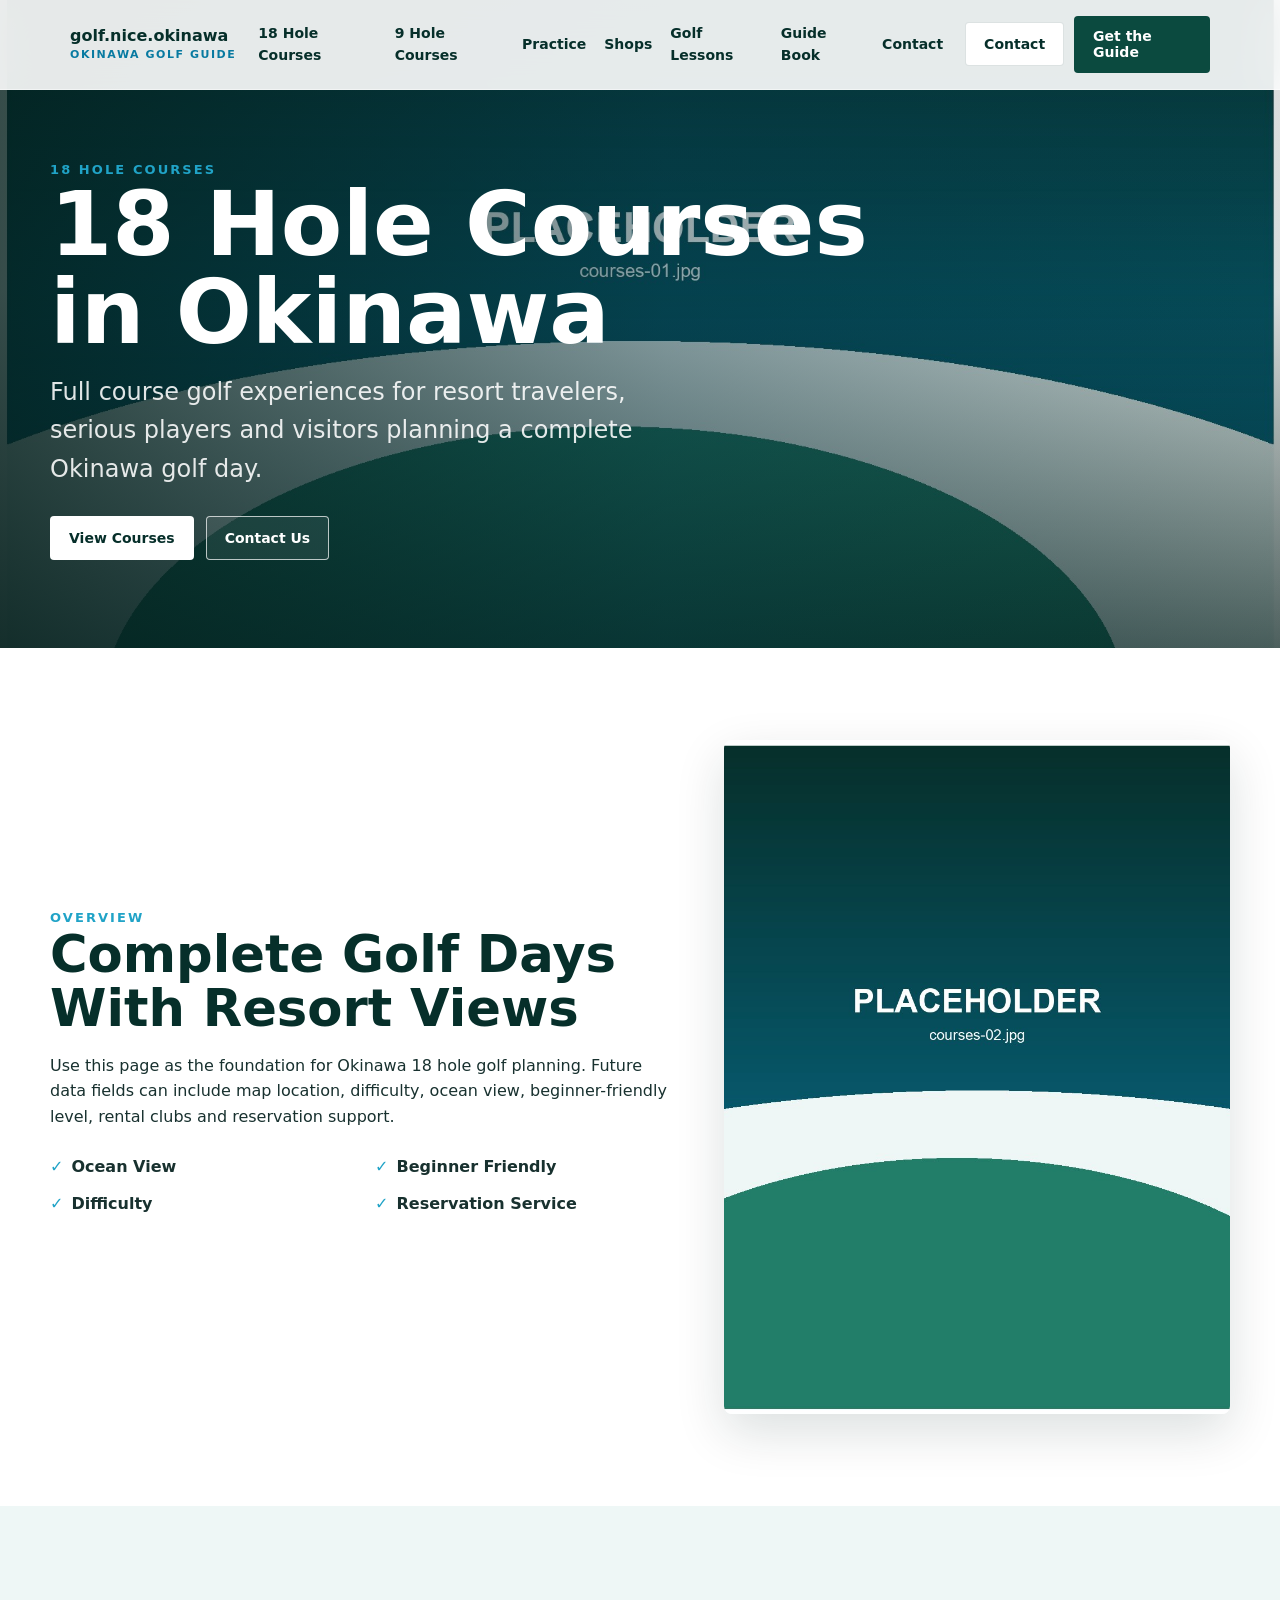
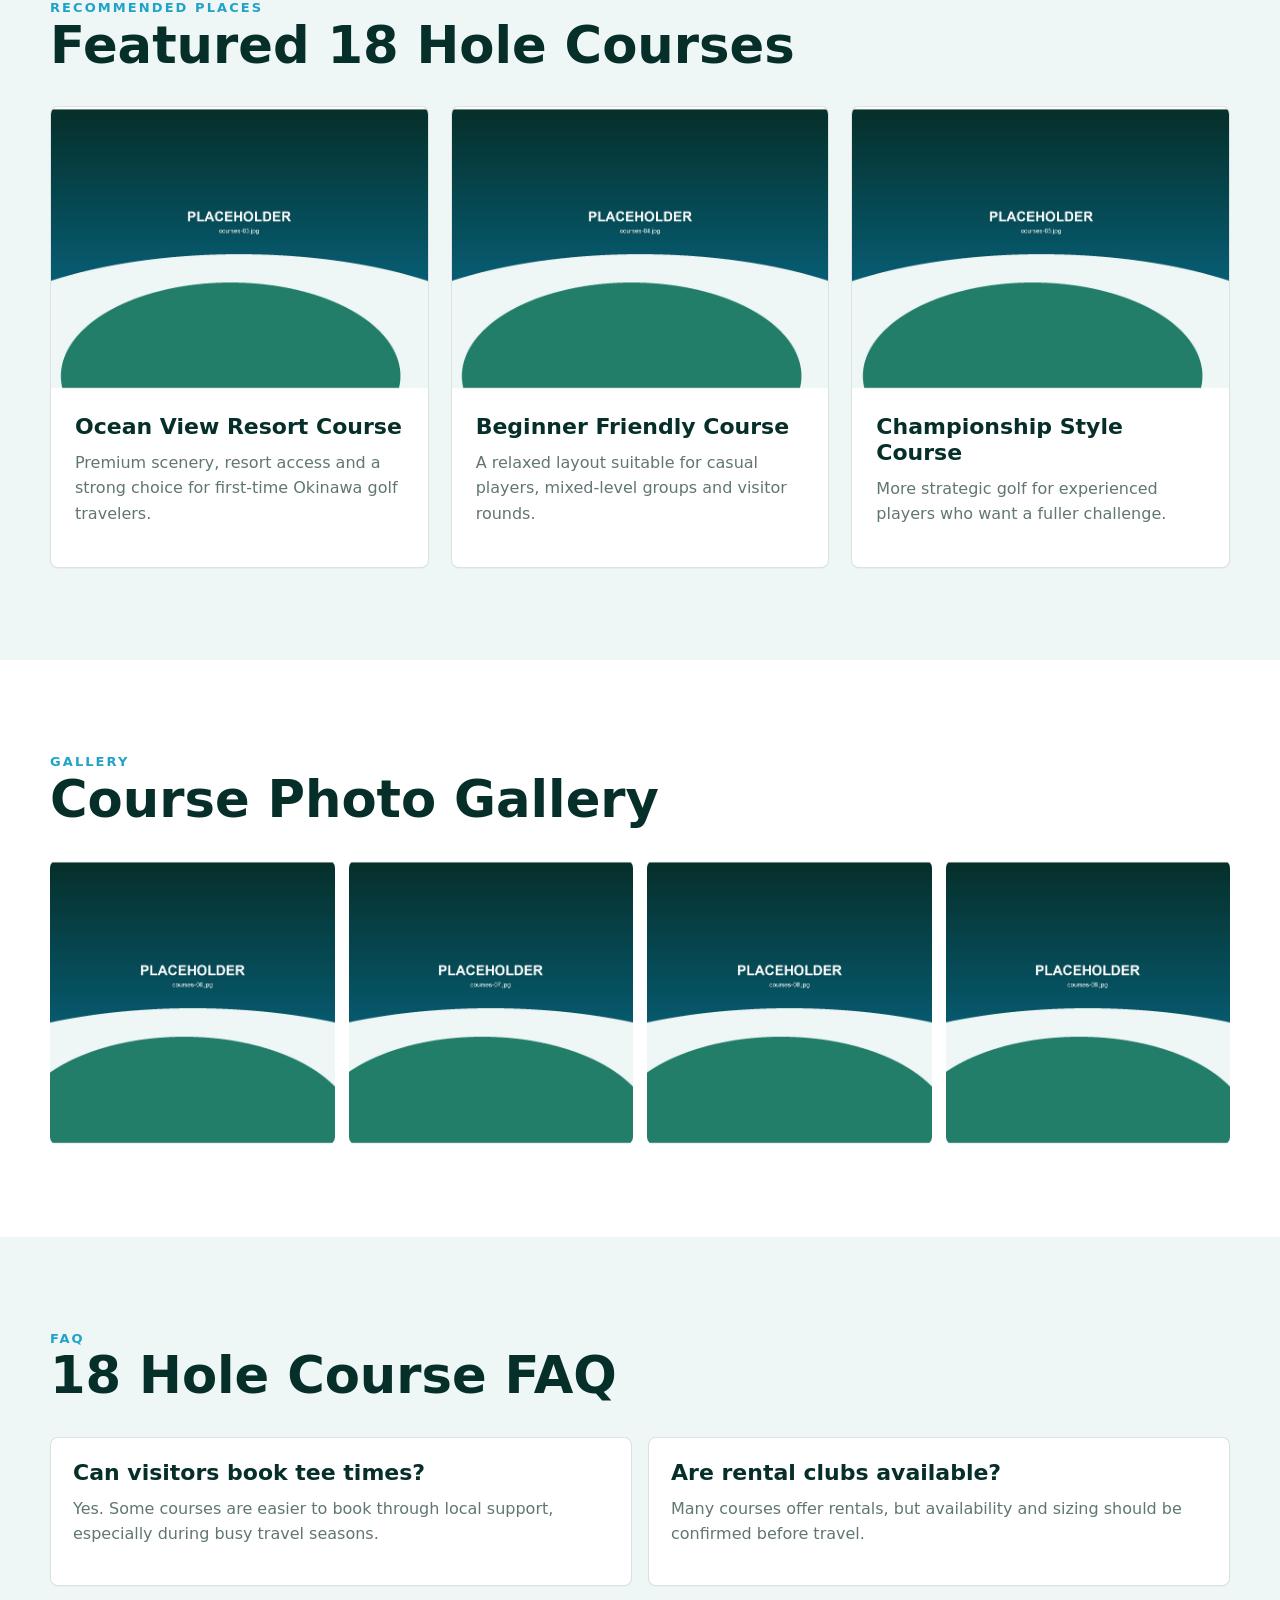
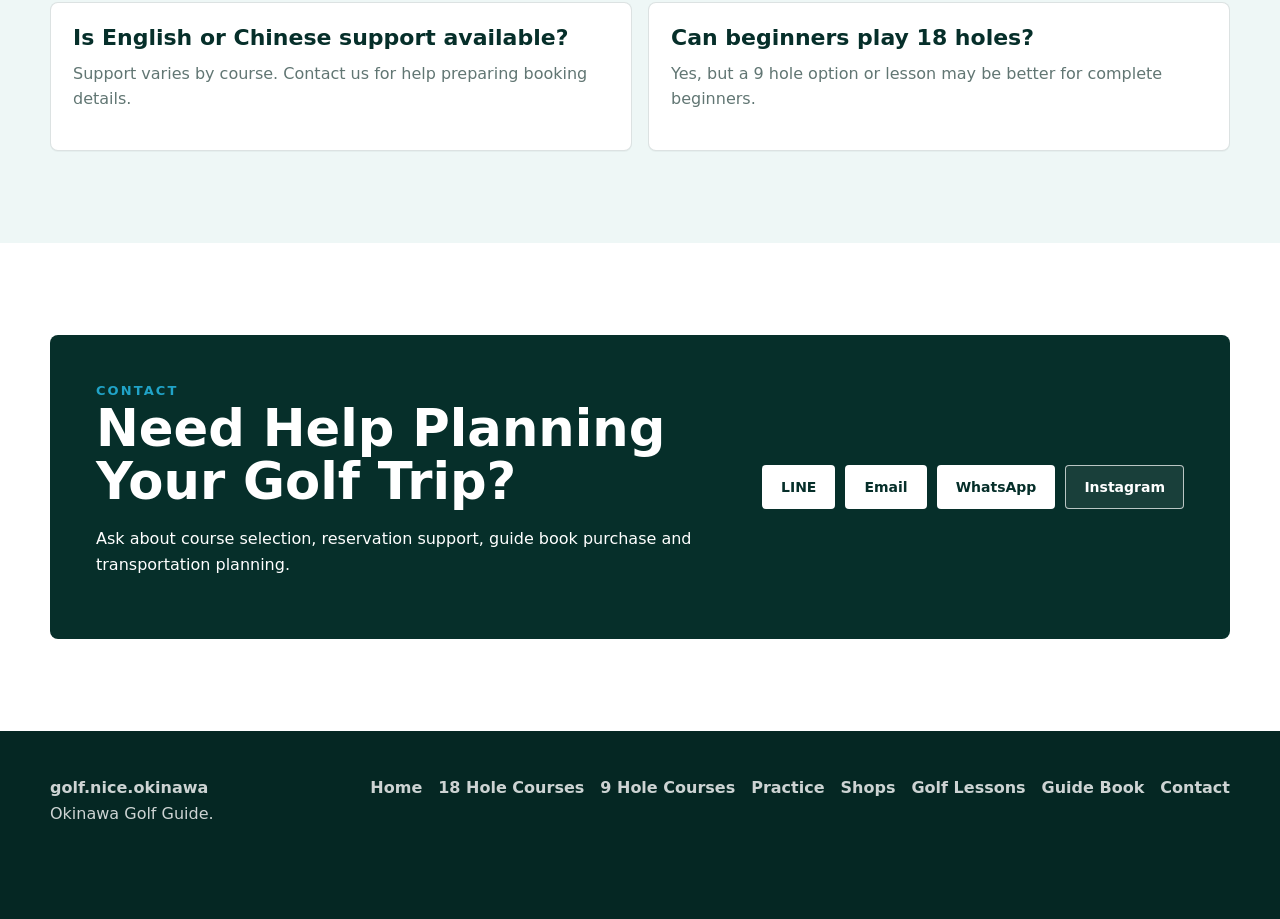
==== courses/index.html @ c6fe8870 "Add Okinawa golf guide website" ====
<!doctype html>
<html lang="en">
<head>
  <meta charset="utf-8">
  <meta name="viewport" content="width=device-width, initial-scale=1">
  <title>18 Hole Courses in Okinawa | Okinawa Golf Guide</title>
  <meta name="description" content="A guide to 18 hole golf courses in Okinawa with ocean view, beginner friendly, difficulty and reservation service notes prepared for future expansion.">
  <meta property="og:title" content="18 Hole Courses in Okinawa">
  <meta property="og:description" content="Compare Okinawa 18 hole golf courses for resort golf trips.">
  <meta property="og:type" content="website">
  <meta property="og:image" content="../placeholder/courses-01.jpg">
  <link rel="alternate" hreflang="en" href="./">
  <link rel="alternate" hreflang="zh-Hant" href="./">
  <link rel="alternate" hreflang="ja" href="./">
  <link rel="stylesheet" href="../assets/styles.css">
  <script type="application/ld+json">{"@context":"https://schema.org","@type":"ItemList","name":"18 Hole Courses in Okinawa","inLanguage":["en","zh-Hant","ja"],"itemListElement":[{"@type":"SportsActivityLocation","name":"Ocean View Resort Course"},{"@type":"SportsActivityLocation","name":"Beginner Friendly Course"},{"@type":"SportsActivityLocation","name":"Championship Style Course"}]}</script>
</head>
<body>
  <header class="site-header"><nav class="nav" aria-label="Main navigation"><a class="brand" href="../index.html">golf.nice.okinawa<small>Okinawa Golf Guide</small></a><button class="menu-toggle" type="button" aria-label="Open menu" aria-expanded="false"><span></span></button><div class="nav-links"><a href="../courses/index.html">18 Hole Courses</a><a href="../short-course/index.html">9 Hole Courses</a><a href="../practice/index.html">Practice</a><a href="../shops/index.html">Shops</a><a href="../lessons/index.html">Golf Lessons</a><a href="../index.html#guide">Guide Book</a><a href="#contact">Contact</a></div><div class="nav-actions"><a class="btn btn-ghost" href="#contact">Contact</a><a class="btn btn-primary" href="../index.html#buy">Get the Guide</a></div></nav></header>
  <main>
    <section class="hero compact"><div class="hero-media"><img src="../placeholder/courses-01.jpg" alt="18 hole golf course with ocean view in Okinawa"></div><div class="hero-content"><div class="eyebrow">18 Hole Courses</div><h1>18 Hole Courses in Okinawa</h1><p>Full course golf experiences for resort travelers, serious players and visitors planning a complete Okinawa golf day.</p><div class="hero-actions"><a class="btn btn-light" href="#recommendations">View Courses</a><a class="btn btn-outline" href="#contact">Contact Us</a></div></div></section>
    <section class="section"><div class="container split"><div><div class="eyebrow">Overview</div><h2>Complete Golf Days With Resort Views</h2><p>Use this page as the foundation for Okinawa 18 hole golf planning. Future data fields can include map location, difficulty, ocean view, beginner-friendly level, rental clubs and reservation support.</p><ul class="check-list"><li>Ocean View</li><li>Beginner Friendly</li><li>Difficulty</li><li>Reservation Service</li></ul></div><div class="book-cover"><img src="../placeholder/courses-02.jpg" alt="Resort golf fairway"></div></div></section>
    <section class="section alt" id="recommendations"><div class="container"><div class="section-head"><div class="eyebrow">Recommended Places</div><h2>Featured 18 Hole Courses</h2></div><div class="card-grid"><article class="course-card"><div class="image"><img src="../placeholder/courses-03.jpg" alt="Ocean view course"></div><div class="content"><h3>Ocean View Resort Course</h3><p>Premium scenery, resort access and a strong choice for first-time Okinawa golf travelers.</p></div></article><article class="course-card"><div class="image"><img src="../placeholder/courses-04.jpg" alt="Beginner friendly course"></div><div class="content"><h3>Beginner Friendly Course</h3><p>A relaxed layout suitable for casual players, mixed-level groups and visitor rounds.</p></div></article><article class="course-card"><div class="image"><img src="../placeholder/courses-05.jpg" alt="Championship style course"></div><div class="content"><h3>Championship Style Course</h3><p>More strategic golf for experienced players who want a fuller challenge.</p></div></article></div></div></section>
    <section class="section"><div class="container"><div class="section-head"><div class="eyebrow">Gallery</div><h2>Course Photo Gallery</h2></div><div class="gallery"><div class="tile"><img src="../placeholder/courses-06.jpg" alt="Golf gallery 1"></div><div class="tile"><img src="../placeholder/courses-07.jpg" alt="Golf gallery 2"></div><div class="tile"><img src="../placeholder/courses-08.jpg" alt="Golf gallery 3"></div><div class="tile"><img src="../placeholder/courses-09.jpg" alt="Golf gallery 4"></div></div></div></section>
    <section class="section alt"><div class="container"><div class="section-head"><div class="eyebrow">FAQ</div><h2>18 Hole Course FAQ</h2></div><div class="faq-grid"><article class="faq-item"><h3>Can visitors book tee times?</h3><p>Yes. Some courses are easier to book through local support, especially during busy travel seasons.</p></article><article class="faq-item"><h3>Are rental clubs available?</h3><p>Many courses offer rentals, but availability and sizing should be confirmed before travel.</p></article><article class="faq-item"><h3>Is English or Chinese support available?</h3><p>Support varies by course. Contact us for help preparing booking details.</p></article><article class="faq-item"><h3>Can beginners play 18 holes?</h3><p>Yes, but a 9 hole option or lesson may be better for complete beginners.</p></article></div></div></section>
    <section class="section" id="contact"><div class="container contact-band"><div><div class="eyebrow">Contact</div><h2>Need Help Planning Your Golf Trip?</h2><p>Ask about course selection, reservation support, guide book purchase and transportation planning.</p></div><div class="contact-actions"><a class="btn btn-light" href="#">LINE</a><a class="btn btn-light" href="mailto:hello@golf.nice.okinawa">Email</a><a class="btn btn-light" href="#">WhatsApp</a><a class="btn btn-outline" href="#">Instagram</a></div></div></section>
  </main>
  <div class="sticky-contact"><a class="btn btn-blue" href="#contact">Contact</a><a class="btn btn-primary" href="../index.html#buy">Get the Guide</a></div>
  <footer class="site-footer"><div class="footer-inner"><div><strong>golf.nice.okinawa</strong><br>Okinawa Golf Guide.</div><div class="footer-links"><a href="../index.html">Home</a><a href="../courses/index.html">18 Hole Courses</a><a href="../short-course/index.html">9 Hole Courses</a><a href="../practice/index.html">Practice</a><a href="../shops/index.html">Shops</a><a href="../lessons/index.html">Golf Lessons</a><a href="../index.html#guide">Guide Book</a><a href="#contact">Contact</a></div></div></footer><script src="../assets/site.js"></script>
</body>
</html>
---- assets/styles.css ----
:root {
  --green-950: #062f2a;
  --green-800: #0b4a3f;
  --green-700: #116152;
  --blue-700: #087aa1;
  --blue-500: #20a3c7;
  --sand: #f5f1e8;
  --mist: #eef7f6;
  --ink: #18312f;
  --muted: #617673;
  --line: rgba(10, 55, 50, 0.14);
  --white: #ffffff;
  --shadow: 0 18px 50px rgba(4, 38, 35, 0.14);
  font-family: Inter, ui-sans-serif, system-ui, -apple-system, BlinkMacSystemFont, "Segoe UI", sans-serif;
}

* {
  box-sizing: border-box;
}

html {
  scroll-behavior: smooth;
}

body {
  margin: 0;
  color: var(--ink);
  background: var(--white);
  font-size: 16px;
  line-height: 1.6;
}

img {
  display: block;
  width: 100%;
  height: 100%;
  object-fit: cover;
}

a {
  color: inherit;
  text-decoration: none;
}

.site-header {
  position: fixed;
  top: 0;
  left: 0;
  z-index: 20;
  width: 100%;
  background: rgba(255, 255, 255, 0.9);
  border-bottom: 1px solid rgba(255, 255, 255, 0.45);
  backdrop-filter: blur(18px);
}

.nav {
  max-width: 1180px;
  margin: 0 auto;
  padding: 14px 20px;
  display: flex;
  align-items: center;
  gap: 22px;
}

.brand {
  display: grid;
  line-height: 1;
  color: var(--green-950);
  font-weight: 800;
  letter-spacing: 0;
  min-width: max-content;
}

.brand small {
  margin-top: 5px;
  color: var(--blue-700);
  font-size: 11px;
  font-weight: 700;
  text-transform: uppercase;
  letter-spacing: 0.14em;
}

.nav-links {
  margin-left: auto;
  display: flex;
  align-items: center;
  gap: 18px;
  color: var(--green-950);
  font-size: 14px;
  font-weight: 700;
}

.nav-links a {
  padding: 8px 0;
}

.nav-actions {
  display: flex;
  align-items: center;
  gap: 10px;
}

.menu-toggle {
  display: none;
  width: 42px;
  height: 42px;
  border: 1px solid var(--line);
  background: var(--white);
  color: var(--green-950);
}

.menu-toggle span,
.menu-toggle::before,
.menu-toggle::after {
  content: "";
  display: block;
  width: 18px;
  height: 2px;
  margin: 4px auto;
  background: currentColor;
}

.btn {
  display: inline-flex;
  align-items: center;
  justify-content: center;
  min-height: 44px;
  padding: 11px 18px;
  border: 1px solid transparent;
  border-radius: 4px;
  font-weight: 800;
  font-size: 14px;
  line-height: 1.2;
  cursor: pointer;
  transition: transform 160ms ease, background 160ms ease, border-color 160ms ease;
}

.btn:hover {
  transform: translateY(-1px);
}

.btn-primary {
  background: var(--green-800);
  color: var(--white);
}

.btn-blue {
  background: var(--blue-700);
  color: var(--white);
}

.btn-light {
  background: var(--white);
  color: var(--green-950);
}

.btn-outline {
  border-color: rgba(255, 255, 255, 0.7);
  color: var(--white);
  background: rgba(255, 255, 255, 0.08);
}

.btn-ghost {
  border-color: var(--line);
  color: var(--green-950);
  background: var(--white);
}

.hero {
  min-height: 100svh;
  position: relative;
  display: grid;
  align-items: end;
  overflow: hidden;
  color: var(--white);
  background: var(--green-950);
}

.hero.compact {
  min-height: 72svh;
}

.hero-media {
  position: absolute;
  inset: 0;
}

.hero-media::after {
  content: "";
  position: absolute;
  inset: 0;
  background: linear-gradient(90deg, rgba(3, 31, 28, 0.78), rgba(3, 45, 56, 0.38) 52%, rgba(3, 31, 28, 0.08)), linear-gradient(0deg, rgba(2, 28, 25, 0.68), rgba(2, 28, 25, 0.08) 55%);
}

.hero-content {
  position: relative;
  z-index: 1;
  width: min(1180px, calc(100% - 40px));
  margin: 0 auto;
  padding: 126px 0 88px;
}

.eyebrow {
  color: var(--blue-500);
  font-size: 13px;
  font-weight: 900;
  letter-spacing: 0.16em;
  text-transform: uppercase;
}

h1,
h2,
h3,
p {
  margin-top: 0;
}

h1 {
  max-width: 860px;
  margin-bottom: 16px;
  font-size: clamp(44px, 7vw, 92px);
  line-height: 0.98;
  letter-spacing: 0;
}

h2 {
  margin-bottom: 18px;
  color: var(--green-950);
  font-size: clamp(31px, 4vw, 54px);
  line-height: 1.04;
  letter-spacing: 0;
}

h3 {
  margin-bottom: 10px;
  color: var(--green-950);
  font-size: 22px;
  line-height: 1.18;
  letter-spacing: 0;
}

.hero p {
  max-width: 650px;
  margin-bottom: 28px;
  color: rgba(255, 255, 255, 0.88);
  font-size: clamp(18px, 2.1vw, 24px);
}

.hero-actions {
  display: flex;
  flex-wrap: wrap;
  gap: 12px;
}

.section {
  padding: 92px 20px;
}

.section.alt {
  background: var(--mist);
}

.section.deep {
  background: var(--green-950);
  color: var(--white);
}

.section.deep h2,
.section.deep h3 {
  color: var(--white);
}

.container {
  width: min(1180px, 100%);
  margin: 0 auto;
}

.section-head {
  max-width: 780px;
  margin-bottom: 34px;
}

.section-head p {
  color: var(--muted);
  font-size: 18px;
}

.section.deep .section-head p,
.section.deep p {
  color: rgba(255, 255, 255, 0.78);
}

.card-grid {
  display: grid;
  grid-template-columns: repeat(3, minmax(0, 1fr));
  gap: 22px;
}

.feature-card,
.area-card,
.course-card,
.purchase-card,
.faq-item {
  background: var(--white);
  border: 1px solid var(--line);
  border-radius: 8px;
  overflow: hidden;
  box-shadow: 0 1px 0 rgba(10, 55, 50, 0.04);
}

.feature-card .image,
.course-card .image {
  aspect-ratio: 4 / 3;
}

.feature-card .content,
.course-card .content,
.purchase-card {
  padding: 24px;
}

.feature-card p,
.course-card p,
.area-card p,
.purchase-card p,
.faq-item p {
  color: var(--muted);
}

.area-grid {
  display: grid;
  grid-template-columns: repeat(2, minmax(0, 1fr));
  gap: 24px;
}

.area-card {
  position: relative;
  min-height: 430px;
  display: grid;
  align-items: end;
  color: var(--white);
}

.area-card .image {
  position: absolute;
  inset: 0;
}

.area-card .image::after {
  content: "";
  position: absolute;
  inset: 0;
  background: linear-gradient(0deg, rgba(3, 31, 28, 0.84), rgba(3, 31, 28, 0.1) 68%);
}

.area-card .content {
  position: relative;
  z-index: 1;
  padding: 30px;
}

.area-card h3 {
  color: var(--white);
  font-size: clamp(27px, 3vw, 42px);
}

.area-card p {
  color: rgba(255, 255, 255, 0.83);
}

.split {
  display: grid;
  grid-template-columns: minmax(0, 1fr) minmax(320px, 0.8fr);
  gap: 42px;
  align-items: center;
}

.book-cover {
  aspect-ratio: 3 / 4;
  overflow: hidden;
  border-radius: 8px;
  box-shadow: var(--shadow);
}

.check-list {
  display: grid;
  grid-template-columns: repeat(2, minmax(0, 1fr));
  gap: 12px 18px;
  padding: 0;
  margin: 24px 0 30px;
  list-style: none;
}

.check-list li {
  font-weight: 800;
}

.check-list li::before {
  content: "✓";
  margin-right: 8px;
  color: var(--blue-500);
}

.preview-strip {
  display: grid;
  grid-template-columns: repeat(5, minmax(0, 1fr));
  gap: 16px;
}

.preview-page {
  aspect-ratio: 3 / 4;
  overflow: hidden;
  border-radius: 6px;
  box-shadow: var(--shadow);
  background: var(--sand);
}

.purchase-grid {
  display: grid;
  grid-template-columns: repeat(2, minmax(0, 1fr));
  gap: 22px;
}

.gallery {
  display: grid;
  grid-template-columns: repeat(4, minmax(0, 1fr));
  gap: 14px;
}

.gallery .tile {
  aspect-ratio: 1 / 1;
  overflow: hidden;
  border-radius: 8px;
}

.faq-grid {
  display: grid;
  grid-template-columns: repeat(2, minmax(0, 1fr));
  gap: 16px;
}

.faq-item {
  padding: 22px;
}

.contact-band {
  display: grid;
  grid-template-columns: minmax(0, 1fr) auto;
  gap: 24px;
  align-items: center;
  padding: 46px;
  background: var(--green-950);
  color: var(--white);
  border-radius: 8px;
}

.contact-band h2 {
  color: var(--white);
}

.contact-actions {
  display: flex;
  flex-wrap: wrap;
  gap: 10px;
}

.site-footer {
  padding: 44px 20px 92px;
  background: #052723;
  color: rgba(255, 255, 255, 0.8);
}

.footer-inner {
  width: min(1180px, 100%);
  margin: 0 auto;
  display: grid;
  grid-template-columns: minmax(0, 1fr) auto;
  gap: 24px;
}

.footer-links {
  display: flex;
  flex-wrap: wrap;
  gap: 16px;
  font-weight: 700;
}

.sticky-contact {
  display: none;
}

.language-pills {
  display: flex;
  flex-wrap: wrap;
  gap: 10px;
  margin: 22px 0 30px;
}

.pill {
  display: inline-flex;
  align-items: center;
  min-height: 36px;
  padding: 7px 12px;
  border: 1px solid var(--line);
  border-radius: 999px;
  background: var(--white);
  color: var(--green-950);
  font-weight: 800;
}

@media (max-width: 980px) {
  .nav {
    align-items: flex-start;
  }

  .menu-toggle {
    display: block;
    margin-left: auto;
  }

  .nav-actions {
    display: none;
  }

  .nav-links {
    display: none;
    position: absolute;
    left: 20px;
    right: 20px;
    top: 68px;
    flex-direction: column;
    align-items: stretch;
    gap: 0;
    padding: 16px;
    background: var(--white);
    border: 1px solid var(--line);
    border-radius: 8px;
    box-shadow: var(--shadow);
  }

  .nav.is-open .nav-links {
    display: flex;
  }

  .nav-links a {
    padding: 12px 4px;
  }

  .card-grid,
  .area-grid,
  .split,
  .purchase-grid,
  .faq-grid {
    grid-template-columns: 1fr;
  }

  .preview-strip,
  .gallery {
    grid-template-columns: repeat(2, minmax(0, 1fr));
  }

  .contact-band,
  .footer-inner {
    grid-template-columns: 1fr;
  }
}

@media (max-width: 640px) {
  .section {
    padding: 66px 18px;
  }

  .hero-content {
    width: min(100% - 36px, 1180px);
    padding-bottom: 74px;
  }

  h1 {
    font-size: 46px;
  }

  .hero-actions .btn,
  .contact-actions .btn {
    width: 100%;
  }

  .check-list {
    grid-template-columns: 1fr;
  }

  .area-card {
    min-height: 360px;
  }

  .contact-band {
    padding: 28px;
  }

  .sticky-contact {
    position: fixed;
    z-index: 25;
    left: 12px;
    right: 12px;
    bottom: 12px;
    display: grid;
    grid-template-columns: 1fr 1fr;
    gap: 10px;
  }

  .sticky-contact .btn {
    box-shadow: 0 10px 30px rgba(3, 31, 28, 0.18);
  }
}
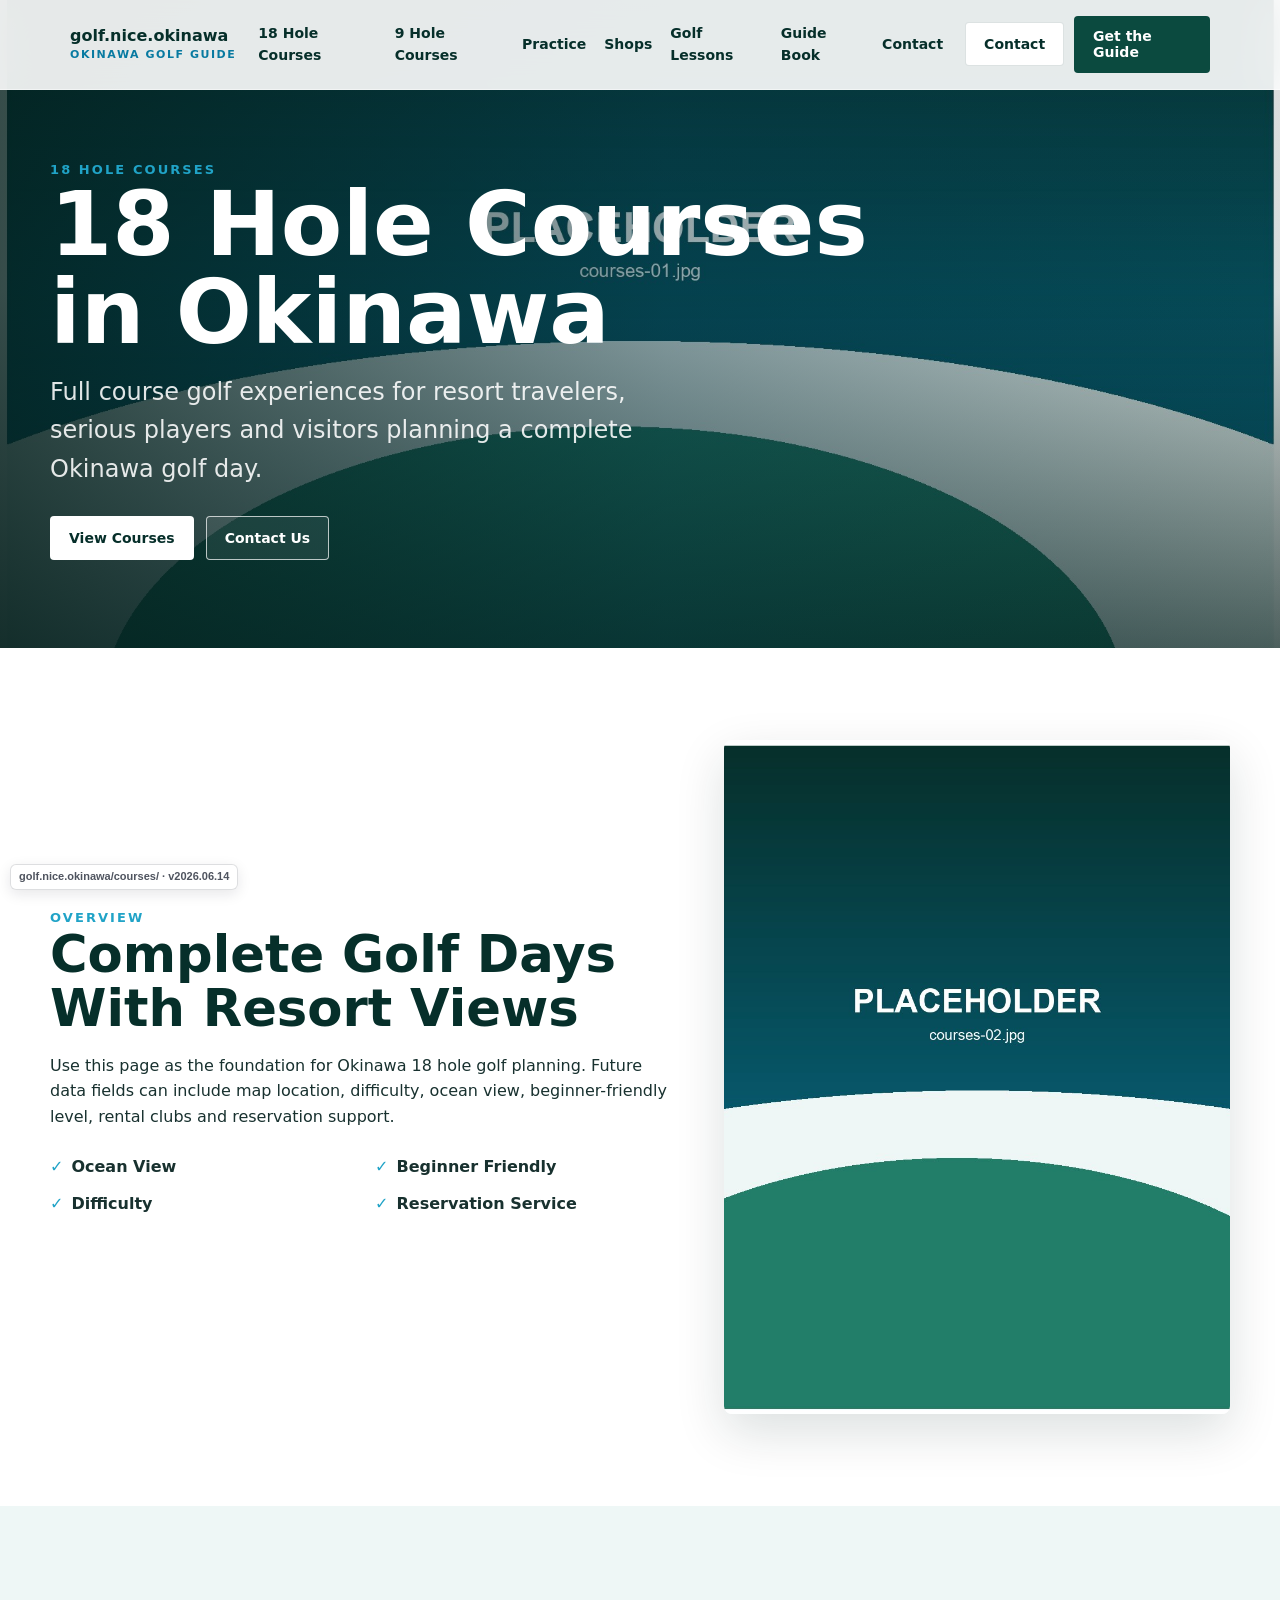
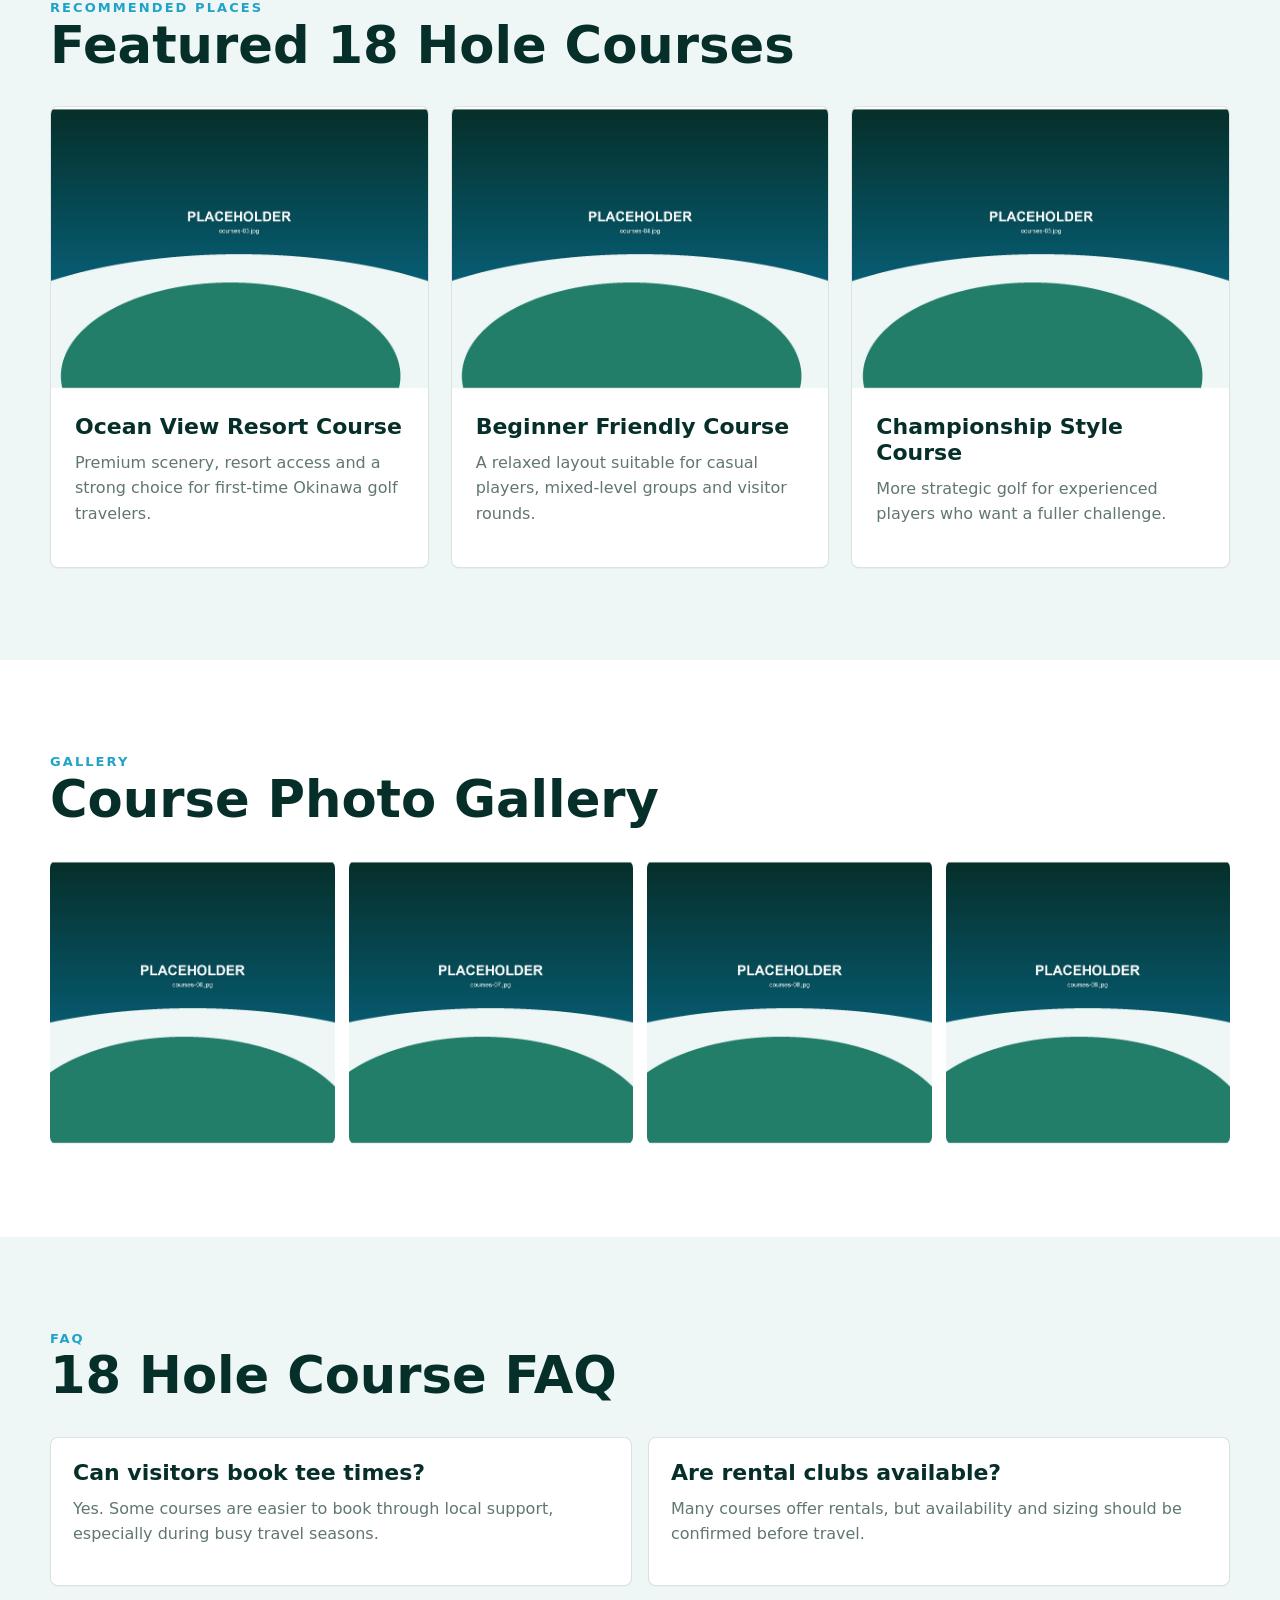
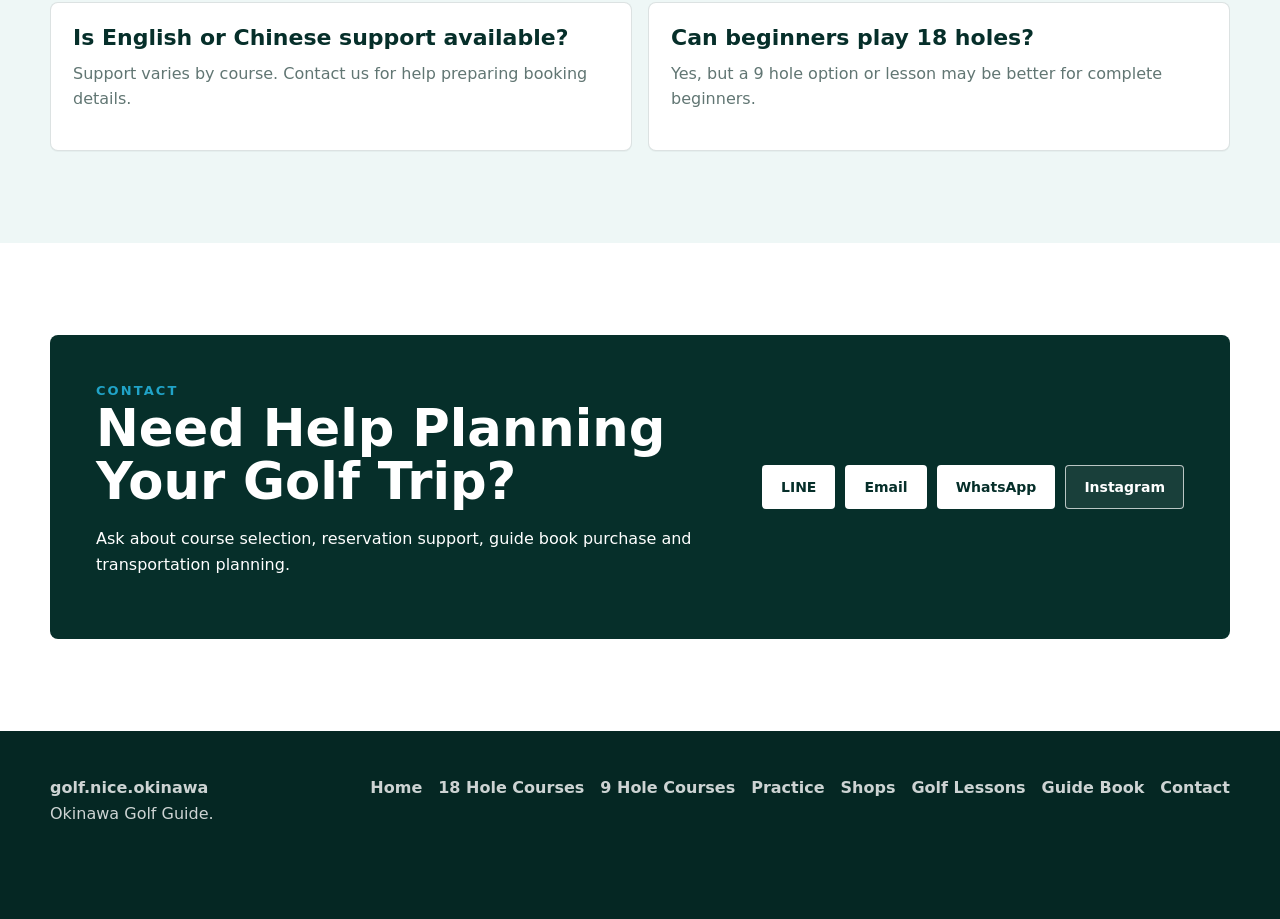
==== commit f8c3d8ff: "Add screenshot URL version badges" ====
--- a/courses/index.html
+++ b/courses/index.html
@@ -14,6 +14,36 @@
   <link rel="alternate" hreflang="ja" href="./">
   <link rel="stylesheet" href="../assets/styles.css">
   <script type="application/ld+json">{"@context":"https://schema.org","@type":"ItemList","name":"18 Hole Courses in Okinawa","inLanguage":["en","zh-Hant","ja"],"itemListElement":[{"@type":"SportsActivityLocation","name":"Ocean View Resort Course"},{"@type":"SportsActivityLocation","name":"Beginner Friendly Course"},{"@type":"SportsActivityLocation","name":"Championship Style Course"}]}</script>
+<link rel="canonical" href="https://golf.nice.okinawa/courses/">
+<meta property="og:url" content="https://golf.nice.okinawa/courses/">
+<style id="nice-screenshot-mark-style">
+.nice-screenshot-mark {
+  position: fixed;
+  left: max(10px, env(safe-area-inset-left));
+  bottom: max(10px, env(safe-area-inset-bottom));
+  z-index: 2147483000;
+  max-width: min(70vw, 520px);
+  padding: 5px 8px;
+  border: 1px solid rgba(17, 24, 39, 0.14);
+  border-radius: 6px;
+  background: rgba(255, 255, 255, 0.88);
+  color: rgba(17, 24, 39, 0.74);
+  box-shadow: 0 4px 14px rgba(17, 24, 39, 0.10);
+  font: 600 11px/1.25 -apple-system, BlinkMacSystemFont, "Segoe UI", sans-serif;
+  letter-spacing: 0;
+  pointer-events: none;
+  backdrop-filter: blur(10px);
+}
+@media (max-width: 640px) {
+  .nice-screenshot-mark {
+    max-width: calc(100vw - 20px);
+    font-size: 10px;
+  }
+}
+@media print {
+  .nice-screenshot-mark { display: none; }
+}
+</style>
 </head>
 <body>
   <header class="site-header"><nav class="nav" aria-label="Main navigation"><a class="brand" href="../index.html">golf.nice.okinawa<small>Okinawa Golf Guide</small></a><button class="menu-toggle" type="button" aria-label="Open menu" aria-expanded="false"><span></span></button><div class="nav-links"><a href="../courses/index.html">18 Hole Courses</a><a href="../short-course/index.html">9 Hole Courses</a><a href="../practice/index.html">Practice</a><a href="../shops/index.html">Shops</a><a href="../lessons/index.html">Golf Lessons</a><a href="../index.html#guide">Guide Book</a><a href="#contact">Contact</a></div><div class="nav-actions"><a class="btn btn-ghost" href="#contact">Contact</a><a class="btn btn-primary" href="../index.html#buy">Get the Guide</a></div></nav></header>
@@ -27,5 +57,6 @@
   </main>
   <div class="sticky-contact"><a class="btn btn-blue" href="#contact">Contact</a><a class="btn btn-primary" href="../index.html#buy">Get the Guide</a></div>
   <footer class="site-footer"><div class="footer-inner"><div><strong>golf.nice.okinawa</strong><br>Okinawa Golf Guide.</div><div class="footer-links"><a href="../index.html">Home</a><a href="../courses/index.html">18 Hole Courses</a><a href="../short-course/index.html">9 Hole Courses</a><a href="../practice/index.html">Practice</a><a href="../shops/index.html">Shops</a><a href="../lessons/index.html">Golf Lessons</a><a href="../index.html#guide">Guide Book</a><a href="#contact">Contact</a></div></div></footer><script src="../assets/site.js"></script>
+<div class="nice-screenshot-mark" aria-label="Page address and version">golf.nice.okinawa/courses/ · v2026.06.14</div>
 </body>
 </html>
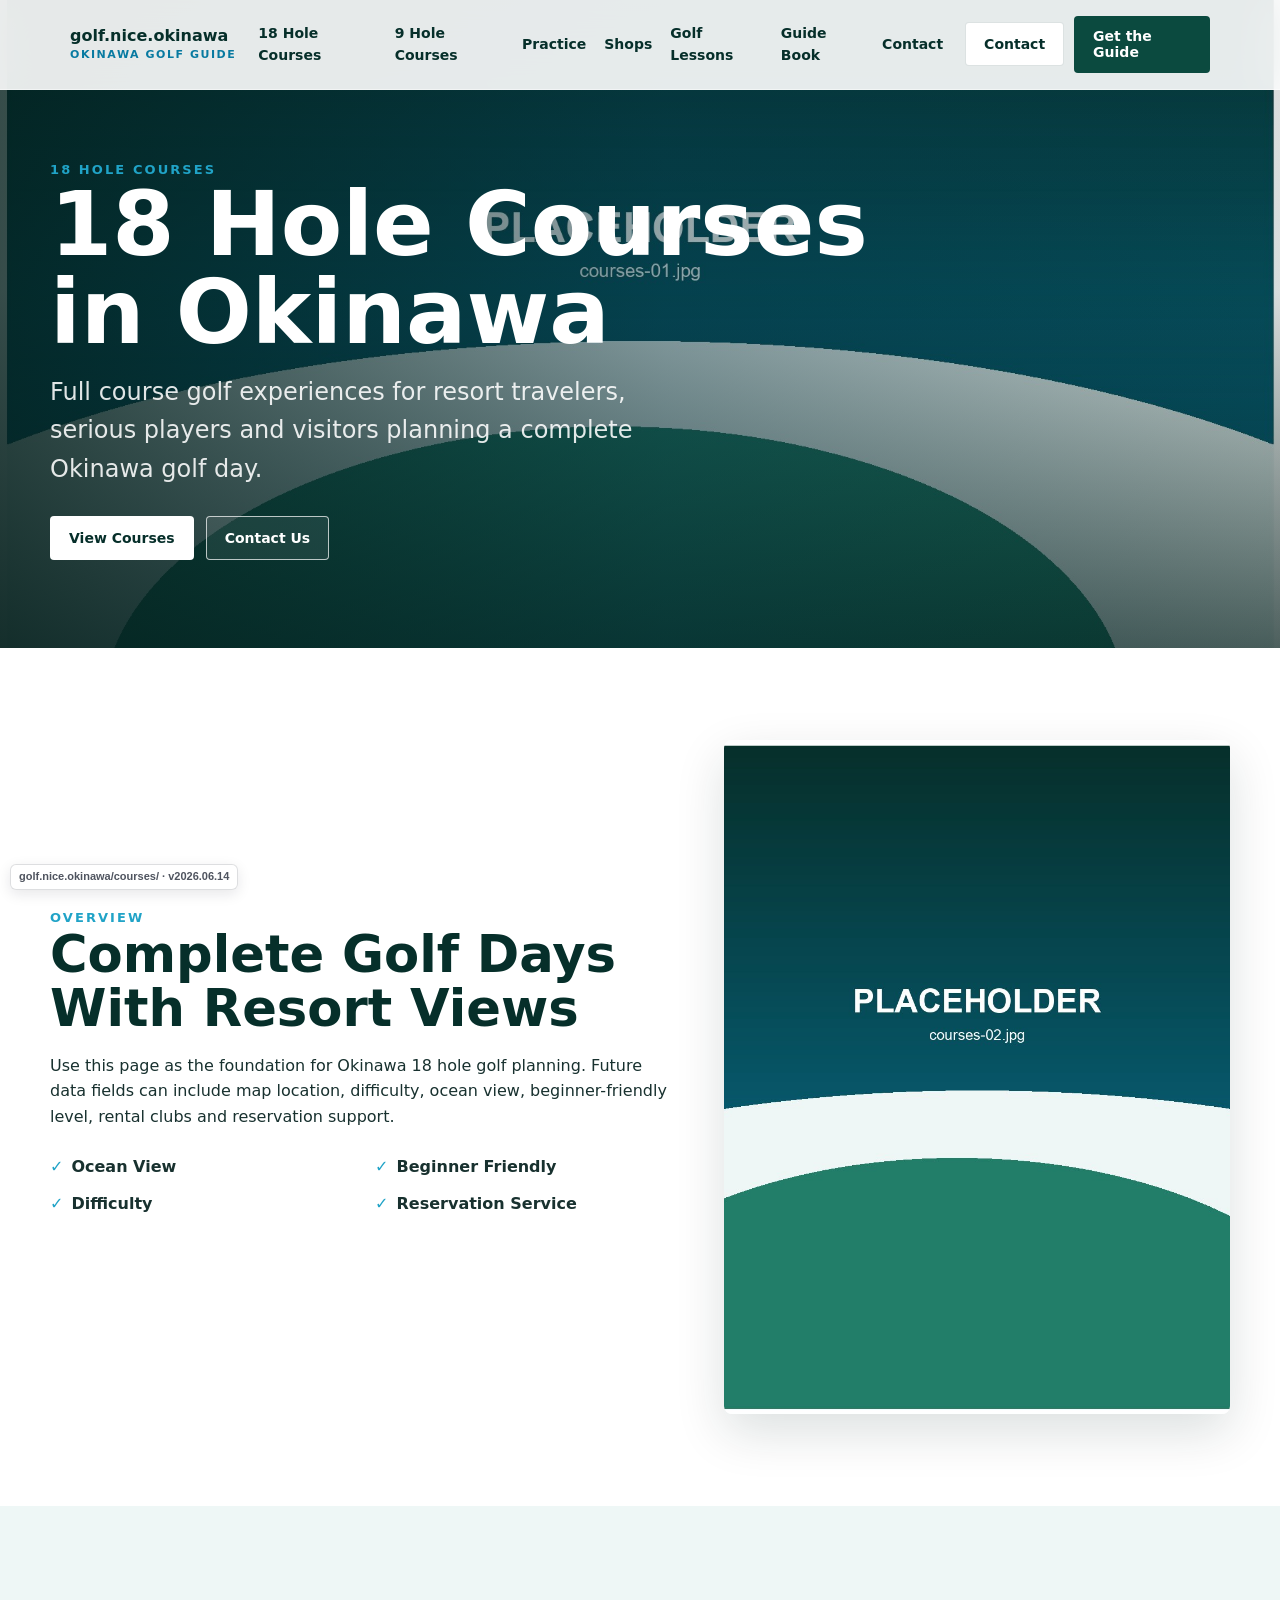
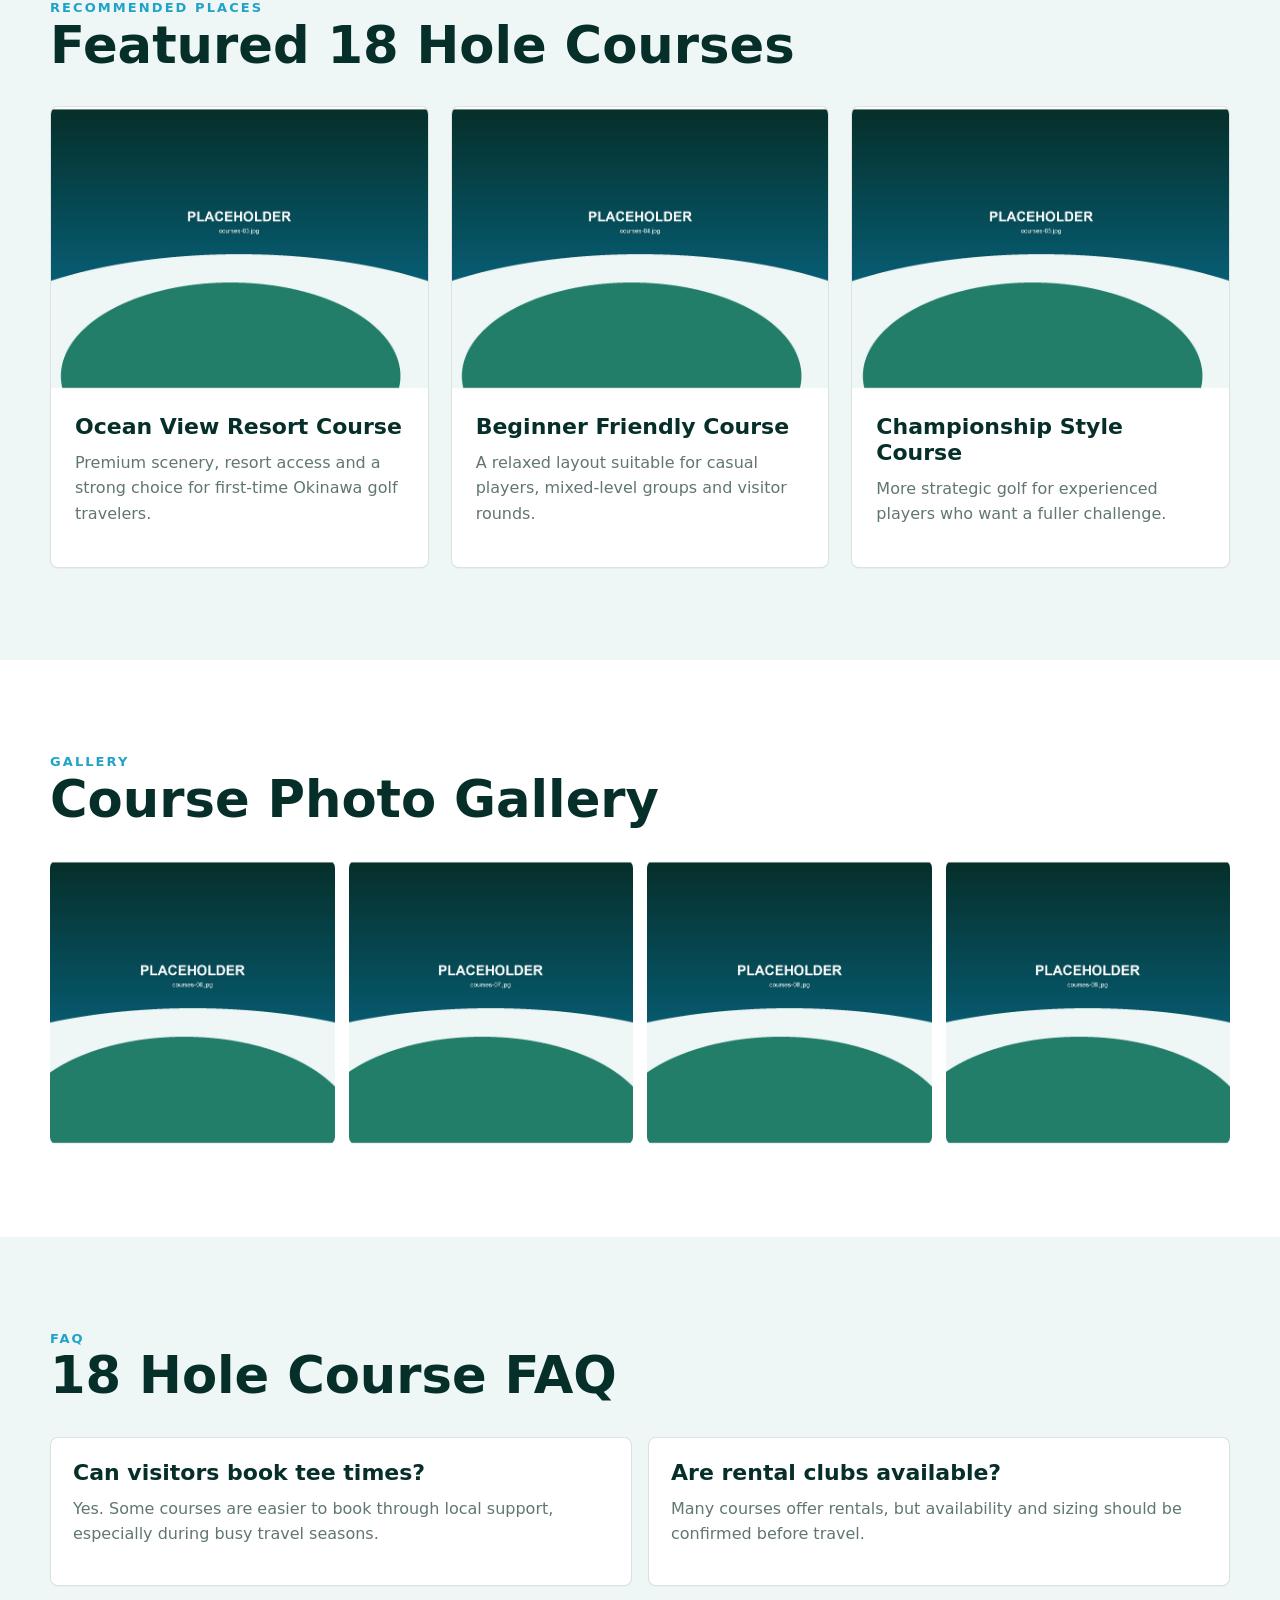
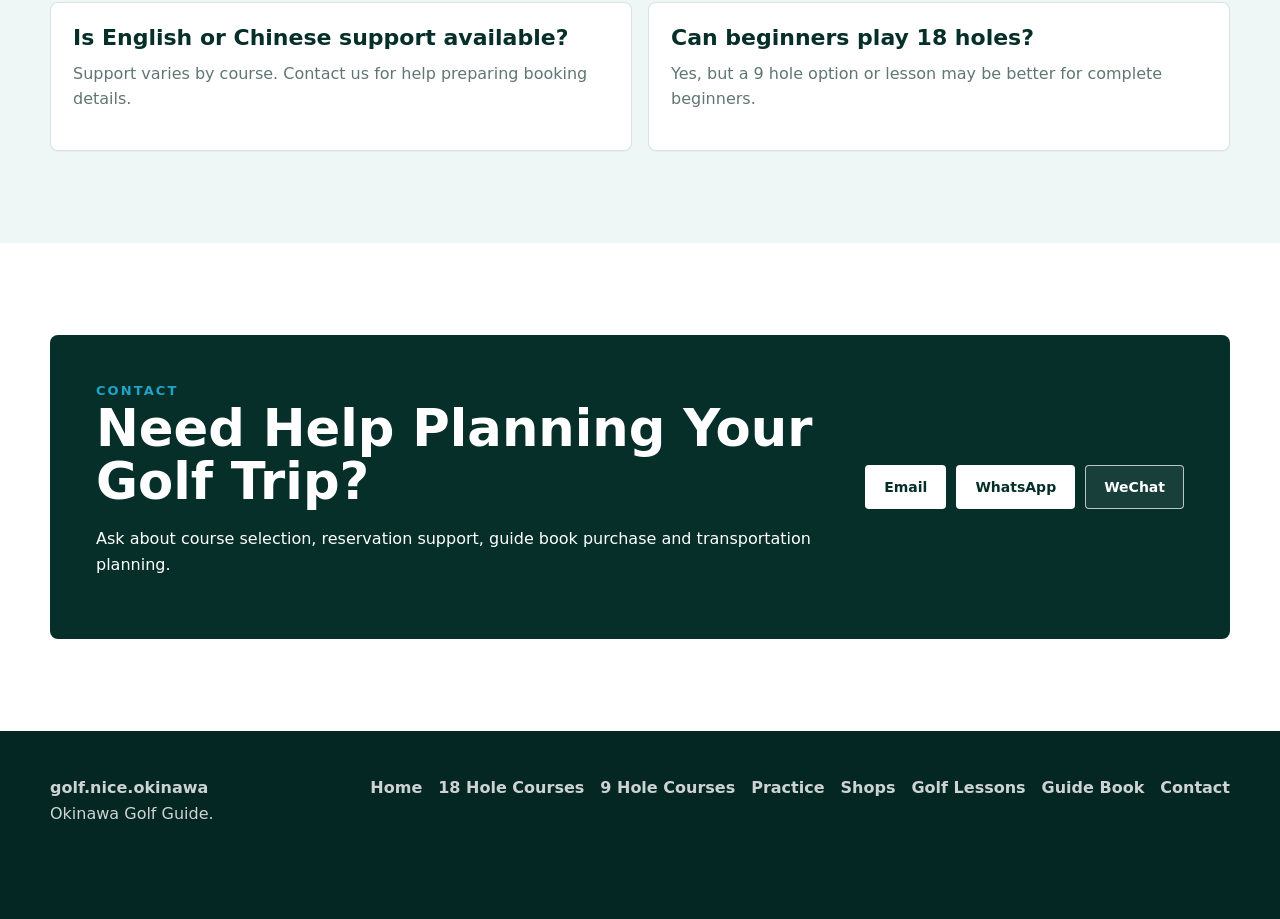
==== commit 1ad07d83: "Normalize public contact channels" ====
--- a/courses/index.html
+++ b/courses/index.html
@@ -53,7 +53,7 @@
     <section class="section alt" id="recommendations"><div class="container"><div class="section-head"><div class="eyebrow">Recommended Places</div><h2>Featured 18 Hole Courses</h2></div><div class="card-grid"><article class="course-card"><div class="image"><img src="../placeholder/courses-03.jpg" alt="Ocean view course"></div><div class="content"><h3>Ocean View Resort Course</h3><p>Premium scenery, resort access and a strong choice for first-time Okinawa golf travelers.</p></div></article><article class="course-card"><div class="image"><img src="../placeholder/courses-04.jpg" alt="Beginner friendly course"></div><div class="content"><h3>Beginner Friendly Course</h3><p>A relaxed layout suitable for casual players, mixed-level groups and visitor rounds.</p></div></article><article class="course-card"><div class="image"><img src="../placeholder/courses-05.jpg" alt="Championship style course"></div><div class="content"><h3>Championship Style Course</h3><p>More strategic golf for experienced players who want a fuller challenge.</p></div></article></div></div></section>
     <section class="section"><div class="container"><div class="section-head"><div class="eyebrow">Gallery</div><h2>Course Photo Gallery</h2></div><div class="gallery"><div class="tile"><img src="../placeholder/courses-06.jpg" alt="Golf gallery 1"></div><div class="tile"><img src="../placeholder/courses-07.jpg" alt="Golf gallery 2"></div><div class="tile"><img src="../placeholder/courses-08.jpg" alt="Golf gallery 3"></div><div class="tile"><img src="../placeholder/courses-09.jpg" alt="Golf gallery 4"></div></div></div></section>
     <section class="section alt"><div class="container"><div class="section-head"><div class="eyebrow">FAQ</div><h2>18 Hole Course FAQ</h2></div><div class="faq-grid"><article class="faq-item"><h3>Can visitors book tee times?</h3><p>Yes. Some courses are easier to book through local support, especially during busy travel seasons.</p></article><article class="faq-item"><h3>Are rental clubs available?</h3><p>Many courses offer rentals, but availability and sizing should be confirmed before travel.</p></article><article class="faq-item"><h3>Is English or Chinese support available?</h3><p>Support varies by course. Contact us for help preparing booking details.</p></article><article class="faq-item"><h3>Can beginners play 18 holes?</h3><p>Yes, but a 9 hole option or lesson may be better for complete beginners.</p></article></div></div></section>
-    <section class="section" id="contact"><div class="container contact-band"><div><div class="eyebrow">Contact</div><h2>Need Help Planning Your Golf Trip?</h2><p>Ask about course selection, reservation support, guide book purchase and transportation planning.</p></div><div class="contact-actions"><a class="btn btn-light" href="#">LINE</a><a class="btn btn-light" href="mailto:hello@golf.nice.okinawa">Email</a><a class="btn btn-light" href="#">WhatsApp</a><a class="btn btn-outline" href="#">Instagram</a></div></div></section>
+    <section class="section" id="contact"><div class="container contact-band"><div><div class="eyebrow">Contact</div><h2>Need Help Planning Your Golf Trip?</h2><p>Ask about course selection, reservation support, guide book purchase and transportation planning.</p></div><div class="contact-actions"><a class="btn btn-light" href="mailto:info@nice.okinawa">Email</a><a class="btn btn-light" href="https://wa.me/817089523968" target="_blank" rel="noopener">WhatsApp</a><a class="btn btn-outline" href="weixin://dl/chat?OkinawaOnline">WeChat</a></div></div></section>
   </main>
   <div class="sticky-contact"><a class="btn btn-blue" href="#contact">Contact</a><a class="btn btn-primary" href="../index.html#buy">Get the Guide</a></div>
   <footer class="site-footer"><div class="footer-inner"><div><strong>golf.nice.okinawa</strong><br>Okinawa Golf Guide.</div><div class="footer-links"><a href="../index.html">Home</a><a href="../courses/index.html">18 Hole Courses</a><a href="../short-course/index.html">9 Hole Courses</a><a href="../practice/index.html">Practice</a><a href="../shops/index.html">Shops</a><a href="../lessons/index.html">Golf Lessons</a><a href="../index.html#guide">Guide Book</a><a href="#contact">Contact</a></div></div></footer><script src="../assets/site.js"></script>
